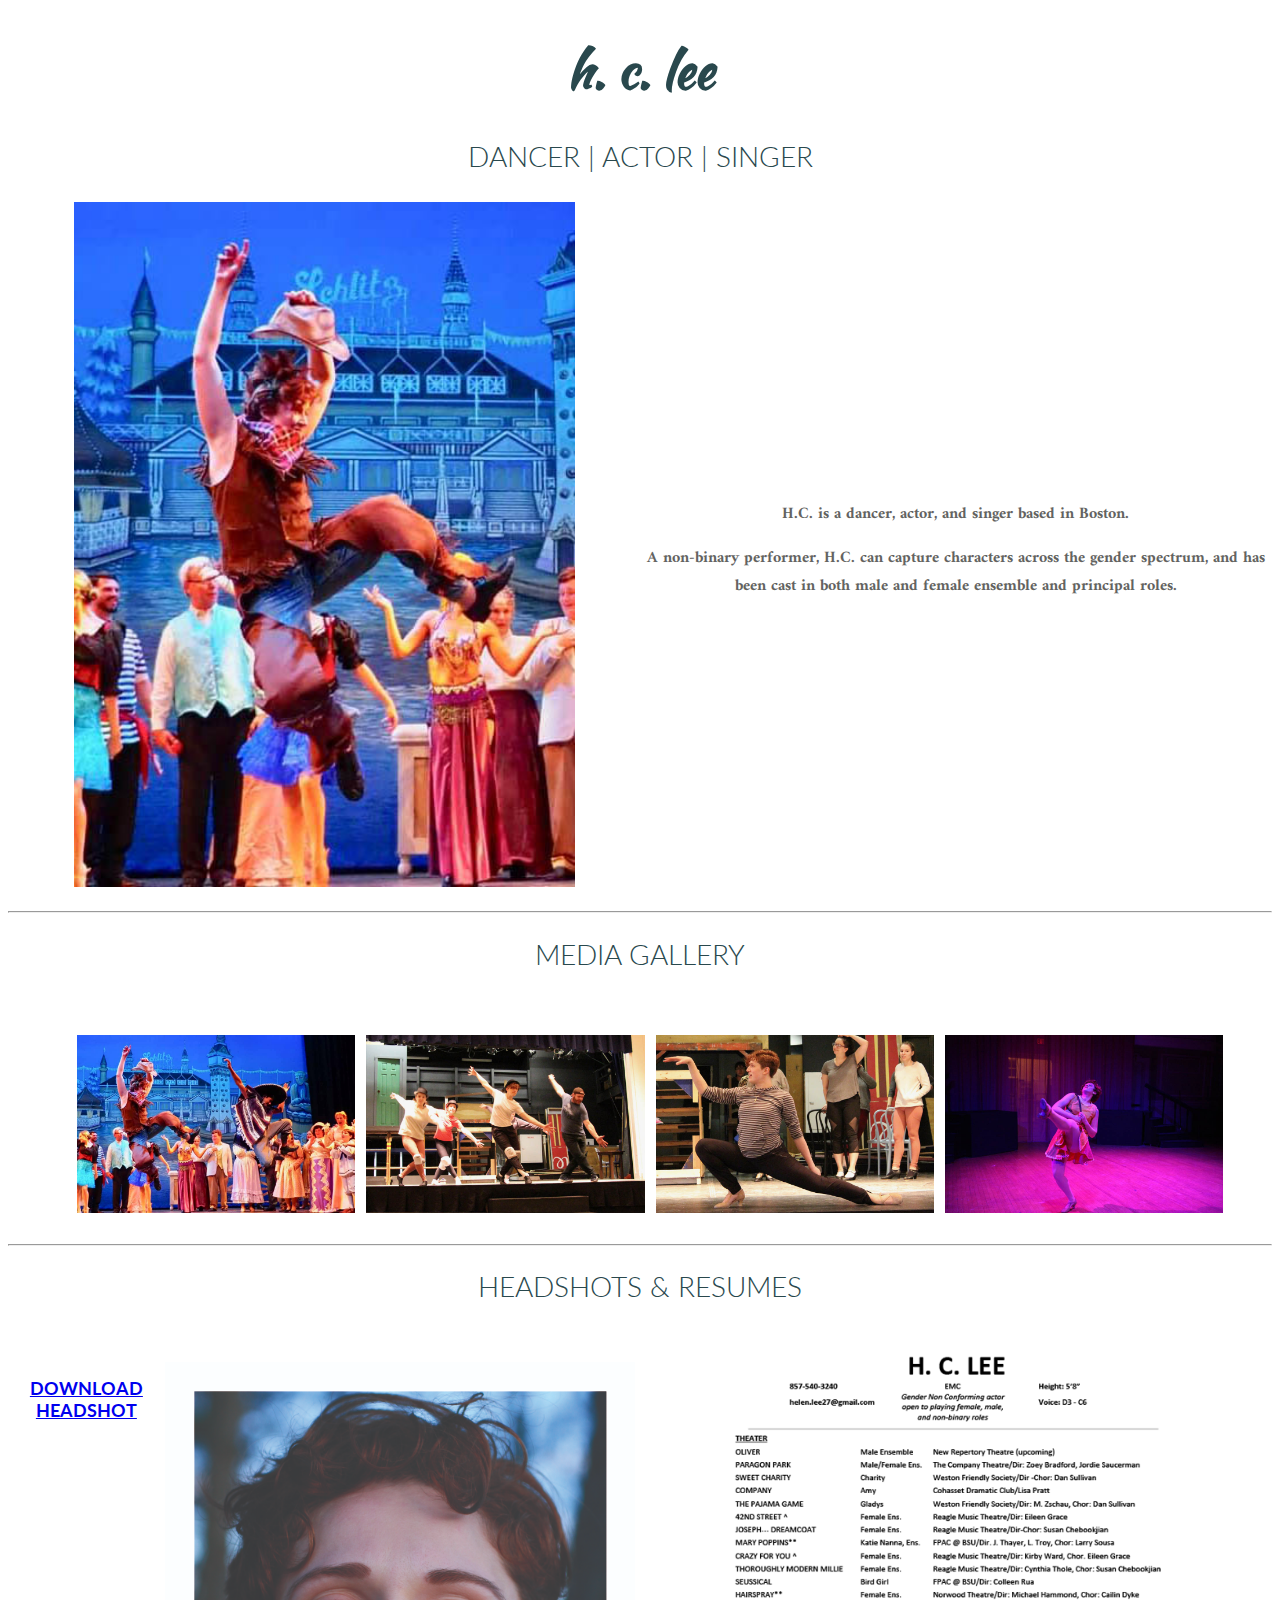
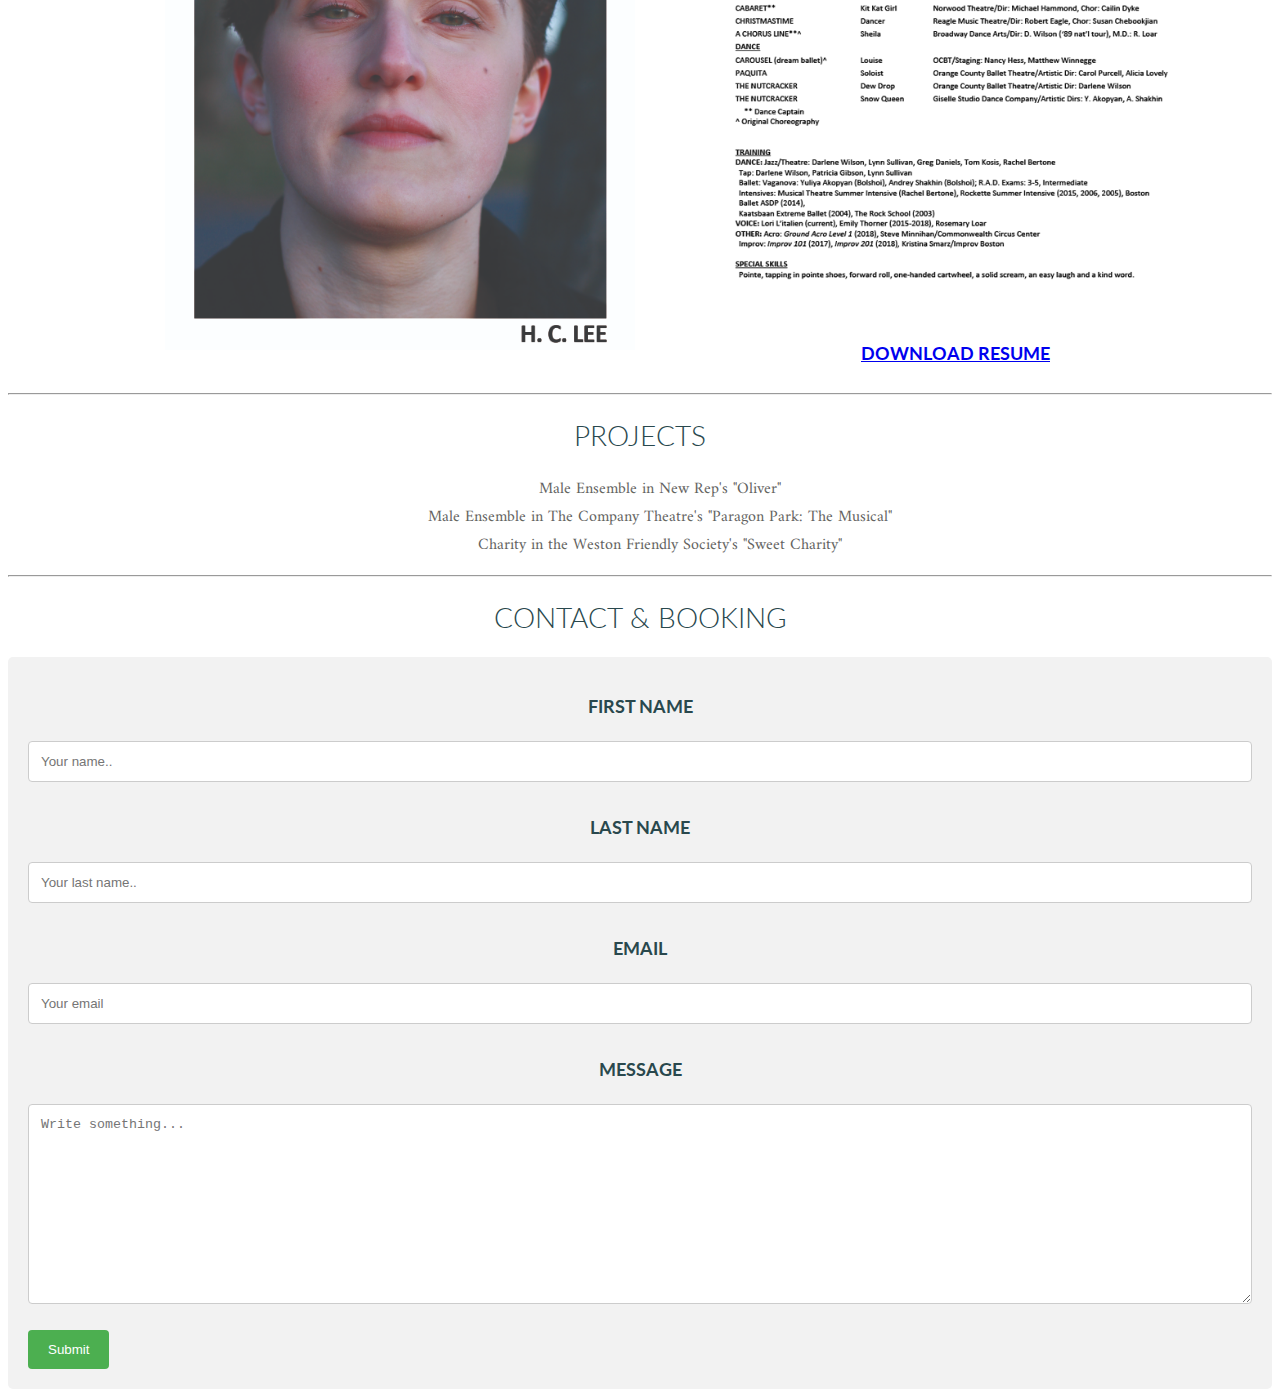
==== unit_4/index.html @ 17f6ced8 "unit 4" ====
<!DOCTYPE html>
<html>

<head>
<title>h. c. lee</title>
<link rel="stylesheet" type="text/css" href="css/style.css">
</head>
<body>
	<h1>h. c. lee</h1>

	<h2>Dancer | Actor | Singer</h2>

<table>
  <tr>
    <th style="width: 50%;">
    	<img src="images/cowboy_clipped.jpg" alt="H.C. in cowboy attire jumping in the air" title="H.C. Leaps" style="width: 80%;"></th>
    <th style="width: 50%;">
    	<p>H.C. is a dancer, actor, and singer based in Boston.<p>A non-binary performer, H.C. can capture characters across the gender spectrum, and has been cast in both male and female ensemble and principal roles.
	</ul></th> 
 </table>
	
	<hr>
	<h2>Media Gallery</h2>
	<br>
	<div align="center" class="gallerydiv">
		<img class="galleryimg" src="images/cowboys_dancing.jpg" alt="two dancers in cowboy attire jumping in the air" title="H.C. Leaps">
		<img class="galleryimg" src="images/steam_heat.jpg" alt="dancers rehearsing Steam Heat from The Pajama Game" title="Steam Heat">
		<img class="galleryimg" src="images/gladys_rehearsal.jpg" alt="dancers rehearsing Hernando's Hideaway from the Pajama Game" title="Hernando's Hideaway">
		<img class="galleryimg" src="images/charitys_theme.jpg" alt="H.C. Lee performing Charity's theme in Sweet Charity" title="Charity's Theme">
	</div>


	<hr>

	<h2>Headshots &amp; Resumes</h2>
<table>
  <tr>
    <th style="width: 50%;">
    	<img src="images/HCLee.jpg" alt="color photo of H.C.'s face" title="H.C. Lee" style="max-width: 75%;" align="right" href="images/HCLee.jpg" download>
    	<h3><a align="right" href="images/HCLee.jpg" Download>Download Headshot</a></h3></th>


    <th style="width: 50%;">
    	<img style="max-width: 75%;  vertical-align: top;"src="images/HCL_resume.png">
    	<h3><a align="left" href="documents/HCL_resume.pdf" Download>Download Resume</a></h3></div></th> 
 </table>


	
	<hr>
	<h2>Projects</h2>
	<p><ul>
		<li>Male Ensemble in New Rep's "Oliver"</li>
		<li>Male Ensemble in The Company Theatre's "Paragon Park: The Musical"</li>
		<li>Charity in the Weston Friendly Society's "Sweet Charity"</li>
	</ul></p>
	<hr>
	<h2>Contact &amp; Booking</h2>


<div class="container">
  <form action="/action_page.php">
    <label for="fname"><h3>First Name</h3></label>
    <input type="text" id="fname" name="firstname" placeholder="Your name..">

    <label for="lname"><h3>Last Name</h3></label>
    <input type="text" id="lname" name="lastname" placeholder="Your last name..">

<label for="email"><h3>Email</h3></label>
    <input type="text" id="lname" name="lastname" placeholder="Your email"> 
    
    <label for="subject"><h3>Message</h3></label>
    <textarea id="subject" name="subject" placeholder="Write something..." style="height:200px"></textarea>

    <input type="submit" value="Submit">
  </form>
</div>
</div>

</body>
	</html>
---- unit_4/css/style.css ----
@import url('https://fonts.googleapis.com/css?family=Amatic+SC:400,700|Amiri:400,400i,700,700i|Kaushan+Script|Lato:100,100i,300,300i,400,400i,700,700i,900,900i|Manjari:100,400,700&display=swap&subset=arabic,cyrillic,hebrew,latin-ext,malayalam,vietnamese');

img { 
  border: 3px solid white; 
} 

img:hover { 
  border: 3px solid black; 
}

ul{
	text-align: center;
	list-style-type:none
}

body {
	background: #FFF;
	color: #636361;
	font-family: 'Amiri', serif;
	font-weight: 400;
	font-size: 16px;
}

h1{

	text-align: center;
	font-size: 100px;
	color: #29484D;
	font-family: 'Kaushan Script', cursive;
	font-weight: 900;
	font-size: 50px;
}

h2{
	color: #29484D;
	font-family: 'Lato', sans-serif;
	font-weight: 300;
	text-transform: uppercase;
	text-align: center;
	font-size: 28px;

}


h3{
	color: #29484D;
	font-family: 'Lato', sans-serif;
	font-weight: 700;
	text-transform: uppercase;
	text-align: center;
	font-size: 18px;

}

table {
	width: 100%;
}


.gallerydiv{
	padding: 10px; width:100%;"
}

.galleryimg{
	width: 22%;
}

input[type=text], select, textarea {
  width: 100%;
  padding: 12px;
  border: 1px solid #ccc;
  border-radius: 4px;
  box-sizing: border-box;
  margin-top: 6px;
  margin-bottom: 16px;
  resize: vertical;
}

input[type=submit] {
  background-color: #4CAF50;
  color: white;
  padding: 12px 20px;
  border: none;
  border-radius: 4px;
  cursor: pointer;
}

input[type=submit]:hover {
  background-color: #45a049;
}

.container {
  border-radius: 5px;
  background-color: #f2f2f2;
  padding: 20px;
}
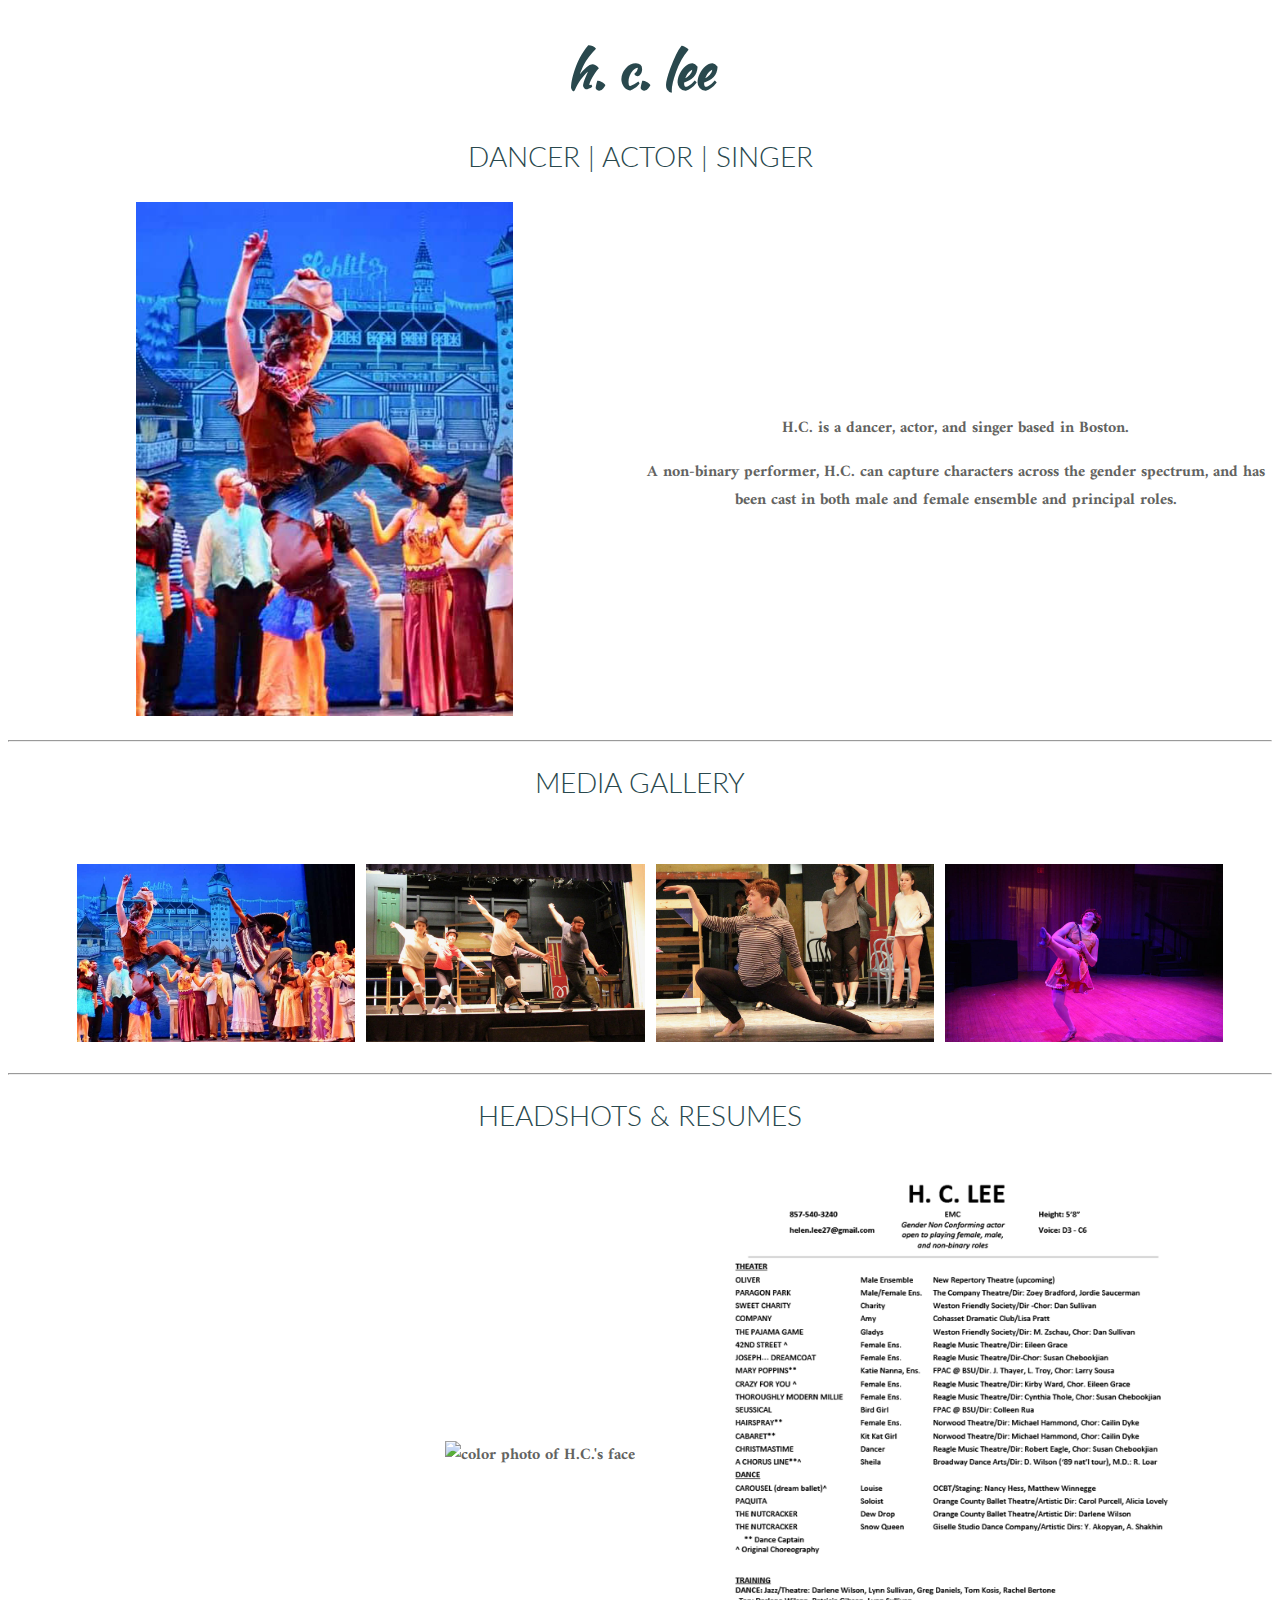
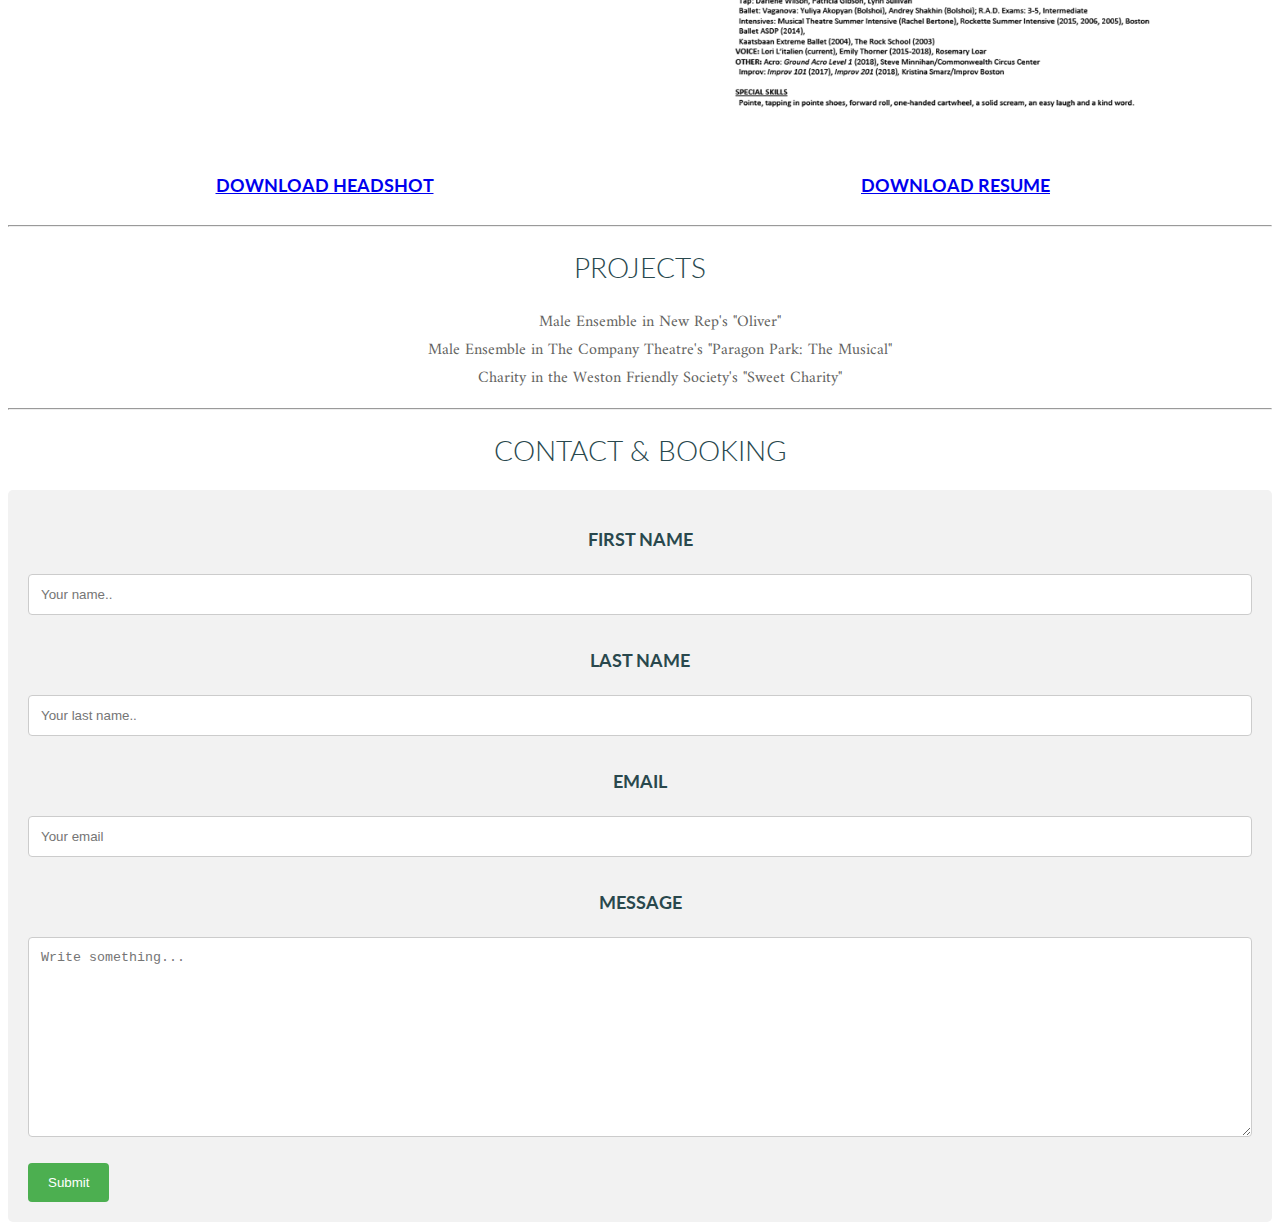
==== commit 7826c262: "unit_4" ====
--- a/unit_4/index.html
+++ b/unit_4/index.html
@@ -11,9 +11,9 @@
 	<h2>Dancer | Actor | Singer</h2>
 
 <table>
-  <tr>
+  <tr align="center" style="width:60%; padding: 10em;">
     <th style="width: 50%;">
-    	<img src="images/cowboy_clipped.jpg" alt="H.C. in cowboy attire jumping in the air" title="H.C. Leaps" style="width: 80%;"></th>
+    	<img src="images/cowboy_clipped.jpg" alt="H.C. in cowboy attire jumping in the air" title="H.C. Leaps" style="width: 60%;"></th>
     <th style="width: 50%;">
     	<p>H.C. is a dancer, actor, and singer based in Boston.<p>A non-binary performer, H.C. can capture characters across the gender spectrum, and has been cast in both male and female ensemble and principal roles.
 	</ul></th> 
@@ -36,13 +36,18 @@
 <table>
   <tr>
     <th style="width: 50%;">
-    	<img src="images/HCLee.jpg" alt="color photo of H.C.'s face" title="H.C. Lee" style="max-width: 75%;" align="right" href="images/HCLee.jpg" download>
-    	<h3><a align="right" href="images/HCLee.jpg" Download>Download Headshot</a></h3></th>
-
+    	<img src="images/IMG_1624.jpeg" alt="color photo of H.C.'s face" title="H.C. Lee" style="max-width: 75%;" align="right" href="images/IMG_1624.jpeg" download>
+    	</th>
 
     <th style="width: 50%;">
     	<img style="max-width: 75%;  vertical-align: top;"src="images/HCL_resume.png">
-    	<h3><a align="left" href="documents/HCL_resume.pdf" Download>Download Resume</a></h3></div></th> 
+    	</th> 
+  <tr> 
+   	<th style="50%;"><h3><a align="center" href="images/IMG_1624.jpeg" Download>Download Headshot</a></h3>
+   		</th>
+   	<th style="50%;"><h3><a align="center" href="documents/HCL_resume.pdf" Download>Download Resume</a></h3>
+   		</th>
+
  </table>
 
 
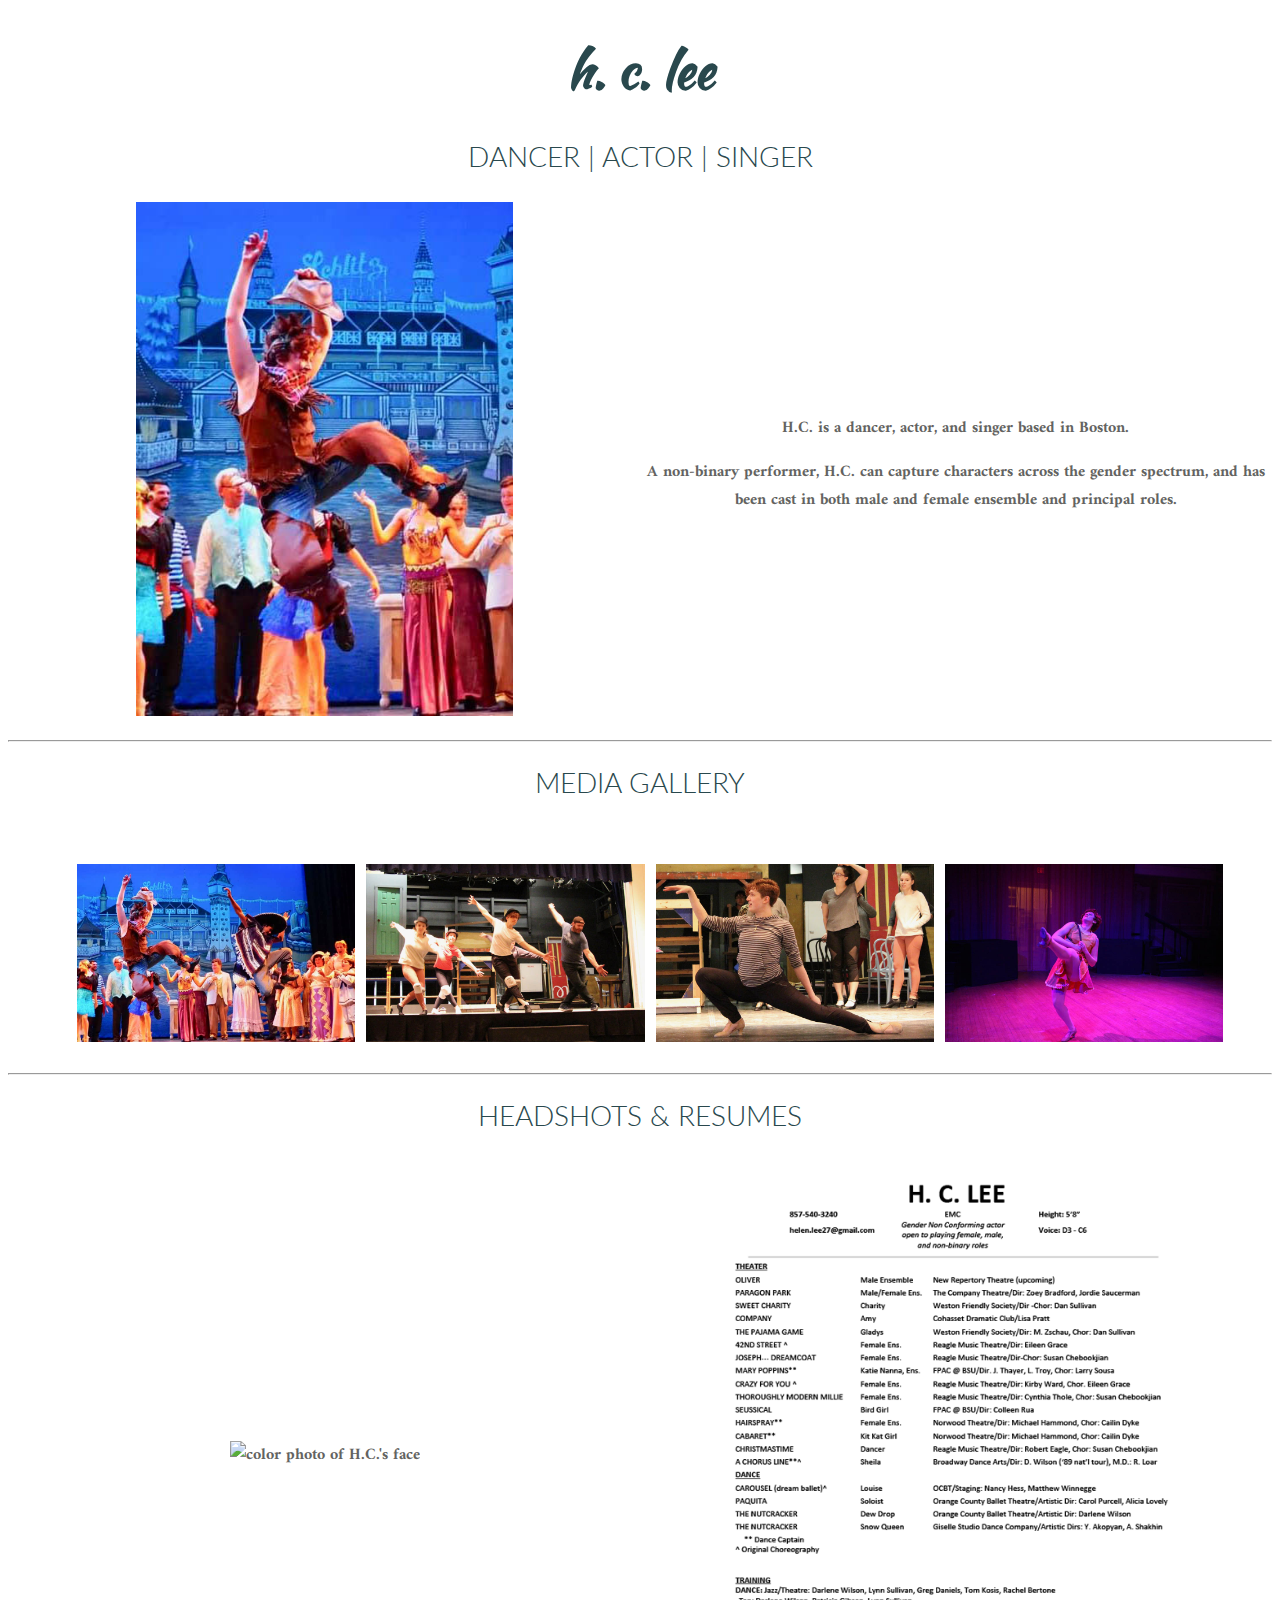
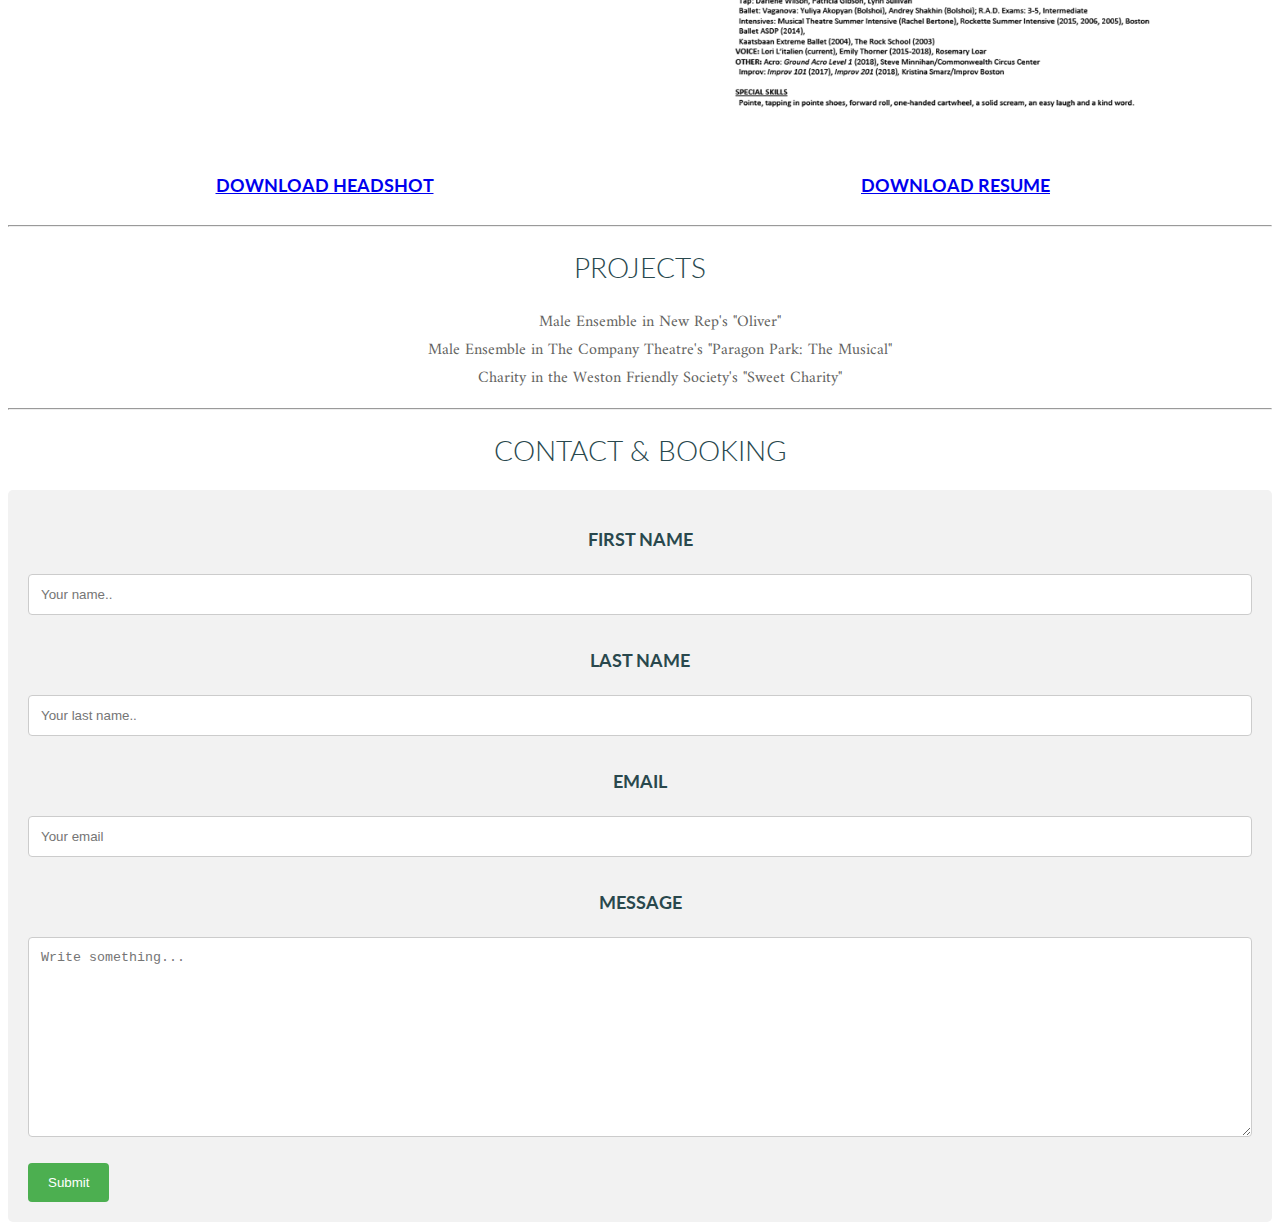
==== commit 4ea3d1d8: "unit 4" ====
--- a/unit_4/index.html
+++ b/unit_4/index.html
@@ -11,7 +11,7 @@
 	<h2>Dancer | Actor | Singer</h2>
 
 <table>
-  <tr align="center" style="width:60%; padding: 10em;">
+  <tr align="center" style="width:60%; padding: 10px;">
     <th style="width: 50%;">
     	<img src="images/cowboy_clipped.jpg" alt="H.C. in cowboy attire jumping in the air" title="H.C. Leaps" style="width: 60%;"></th>
     <th style="width: 50%;">
@@ -36,11 +36,11 @@
 <table>
   <tr>
     <th style="width: 50%;">
-    	<img src="images/IMG_1624.jpeg" alt="color photo of H.C.'s face" title="H.C. Lee" style="max-width: 75%;" align="right" href="images/IMG_1624.jpeg" download>
+    	<img style="max-width: 75%;  vertical-align: top;" src="images/IMG_1624.jpeg" alt="color photo of H.C.'s face" title="H.C. Lee">
     	</th>
 
     <th style="width: 50%;">
-    	<img style="max-width: 75%;  vertical-align: top;"src="images/HCL_resume.png">
+    	<img style="max-width: 75%;  vertical-align: top;"src="images/HCL_resume.png" alt="H.C. Lee's resume">
     	</th> 
   <tr> 
    	<th style="50%;"><h3><a align="center" href="images/IMG_1624.jpeg" Download>Download Headshot</a></h3>
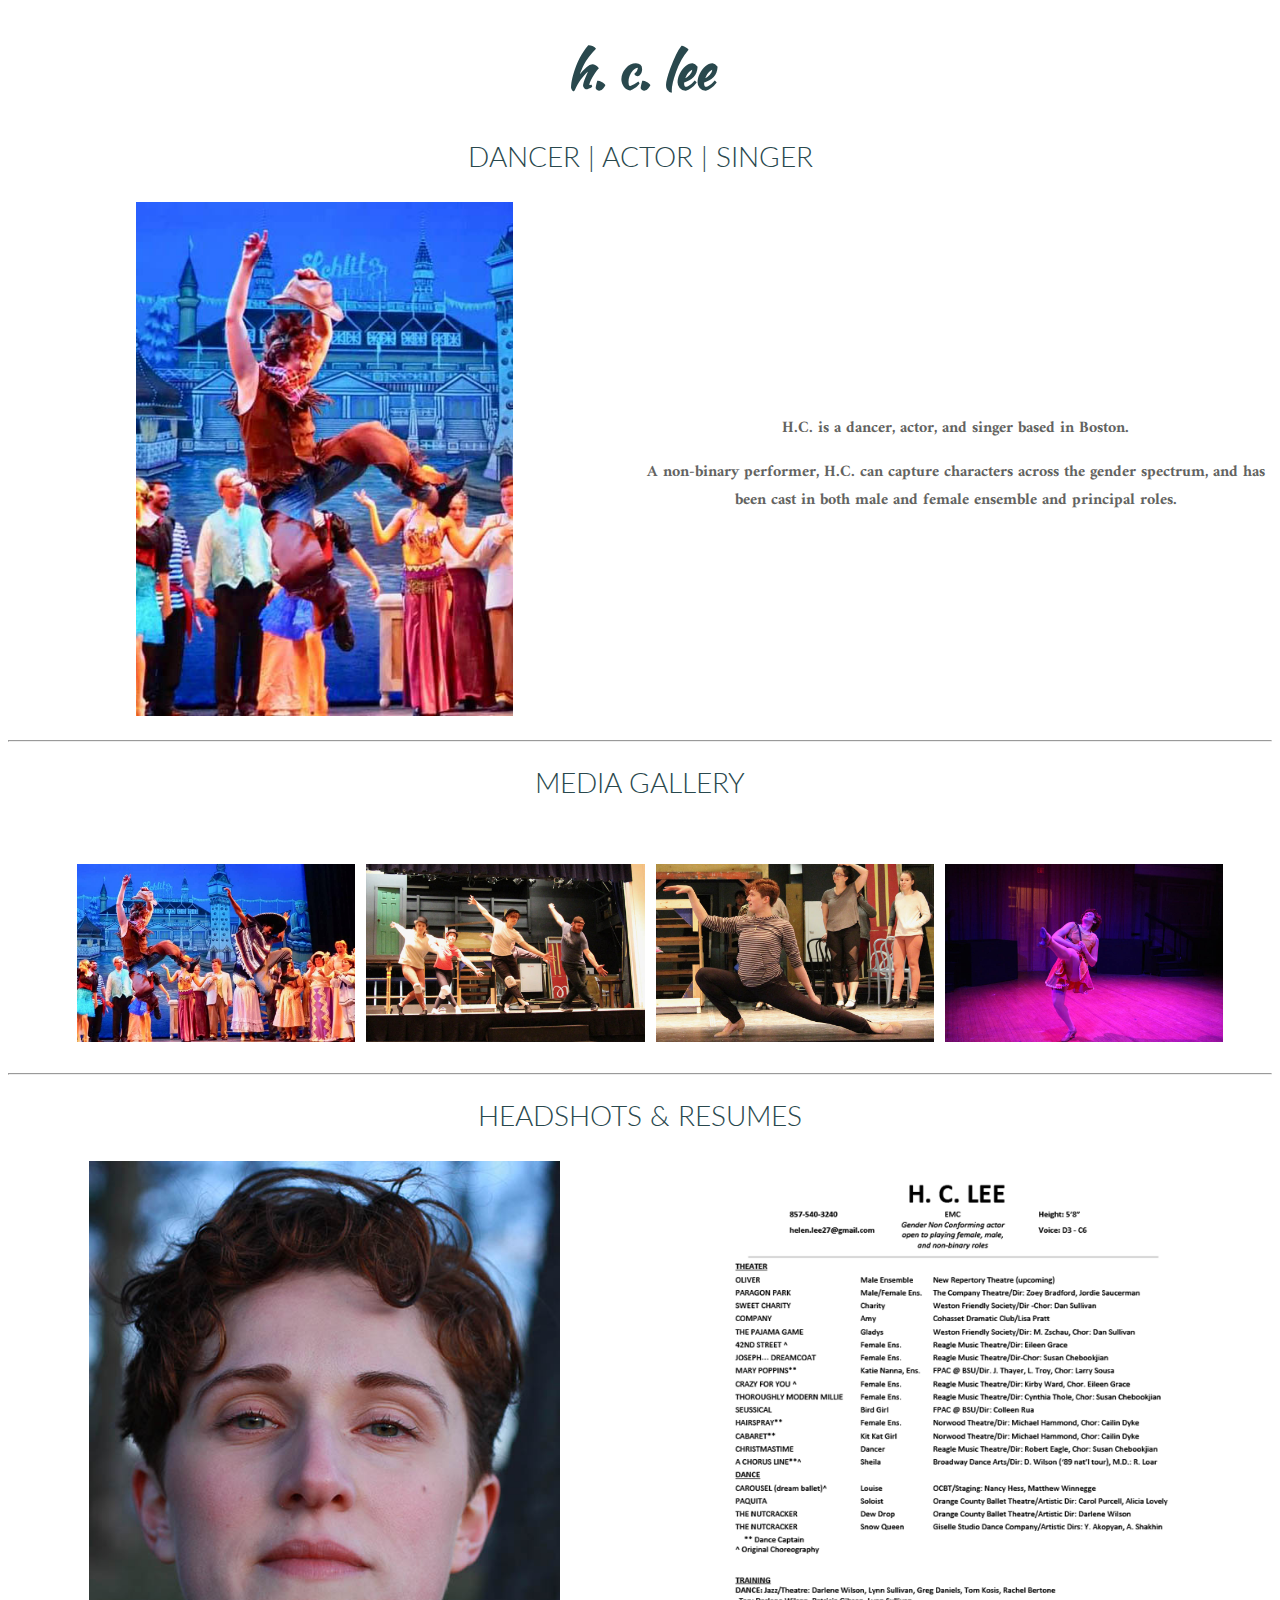
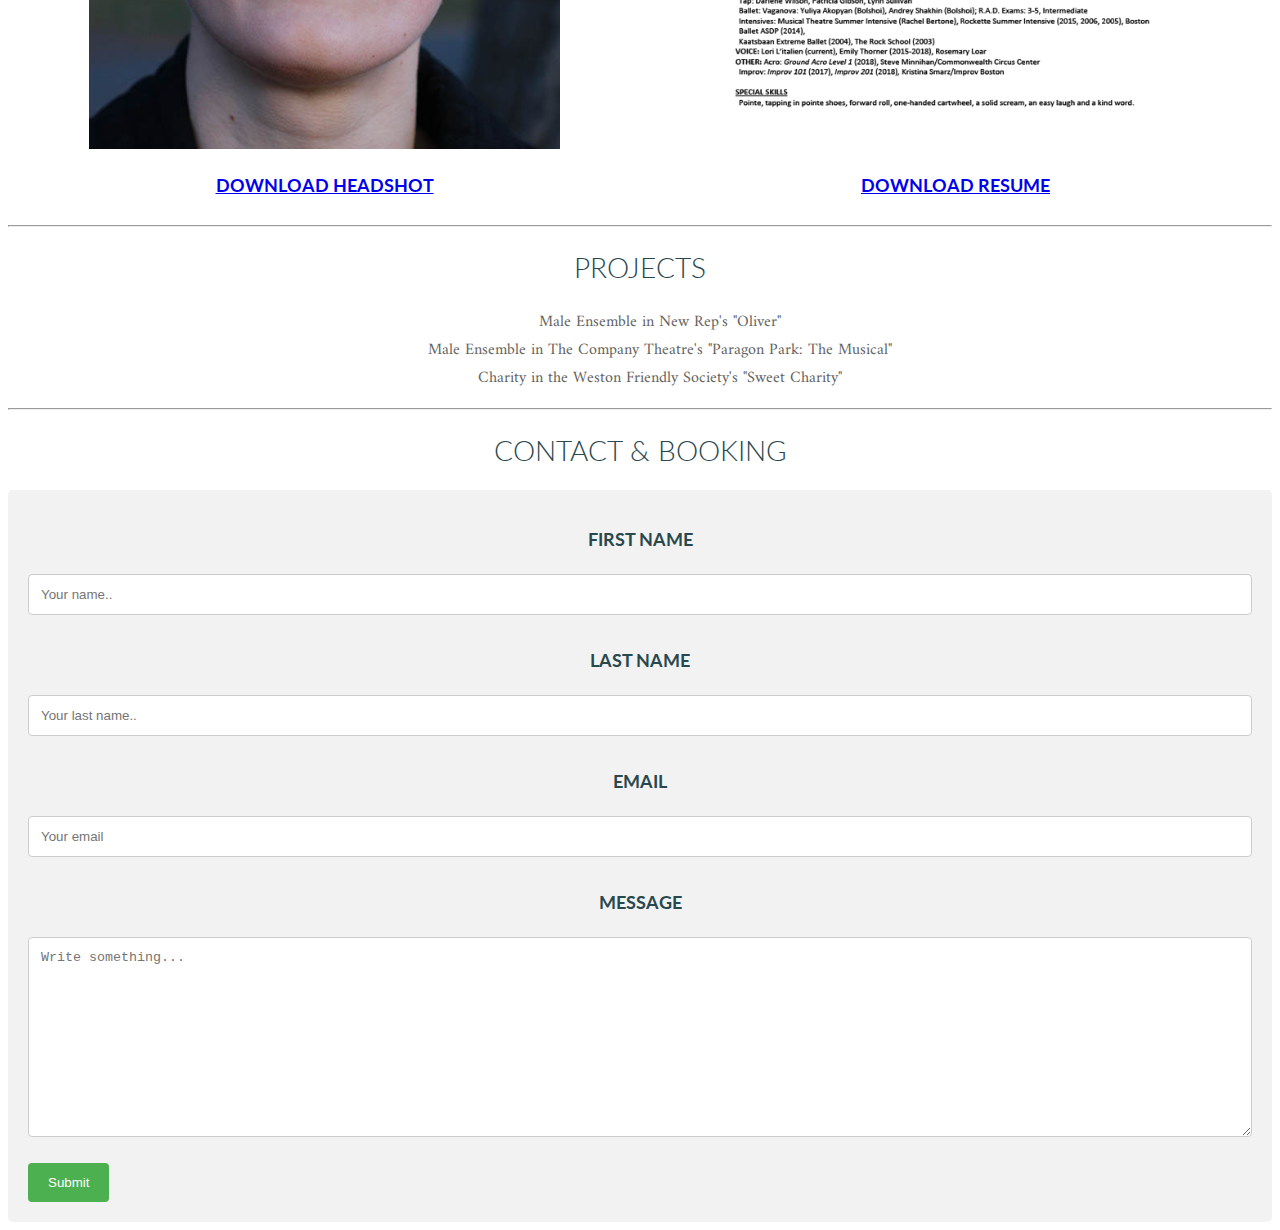
==== commit efe85a5a: "unit 4" ====
--- a/unit_4/index.html
+++ b/unit_4/index.html
@@ -36,7 +36,7 @@
 <table>
   <tr>
     <th style="width: 50%;">
-    	<img style="max-width: 75%;  vertical-align: top;" src="images/IMG_1624.jpeg" alt="color photo of H.C.'s face" title="H.C. Lee">
+    	<img style="max-width: 75%;  vertical-align: top;" src="images/IMG_1624.JPEG" alt="color photo of H.C.'s face" title="H.C. Lee">
     	</th>
 
     <th style="width: 50%;">
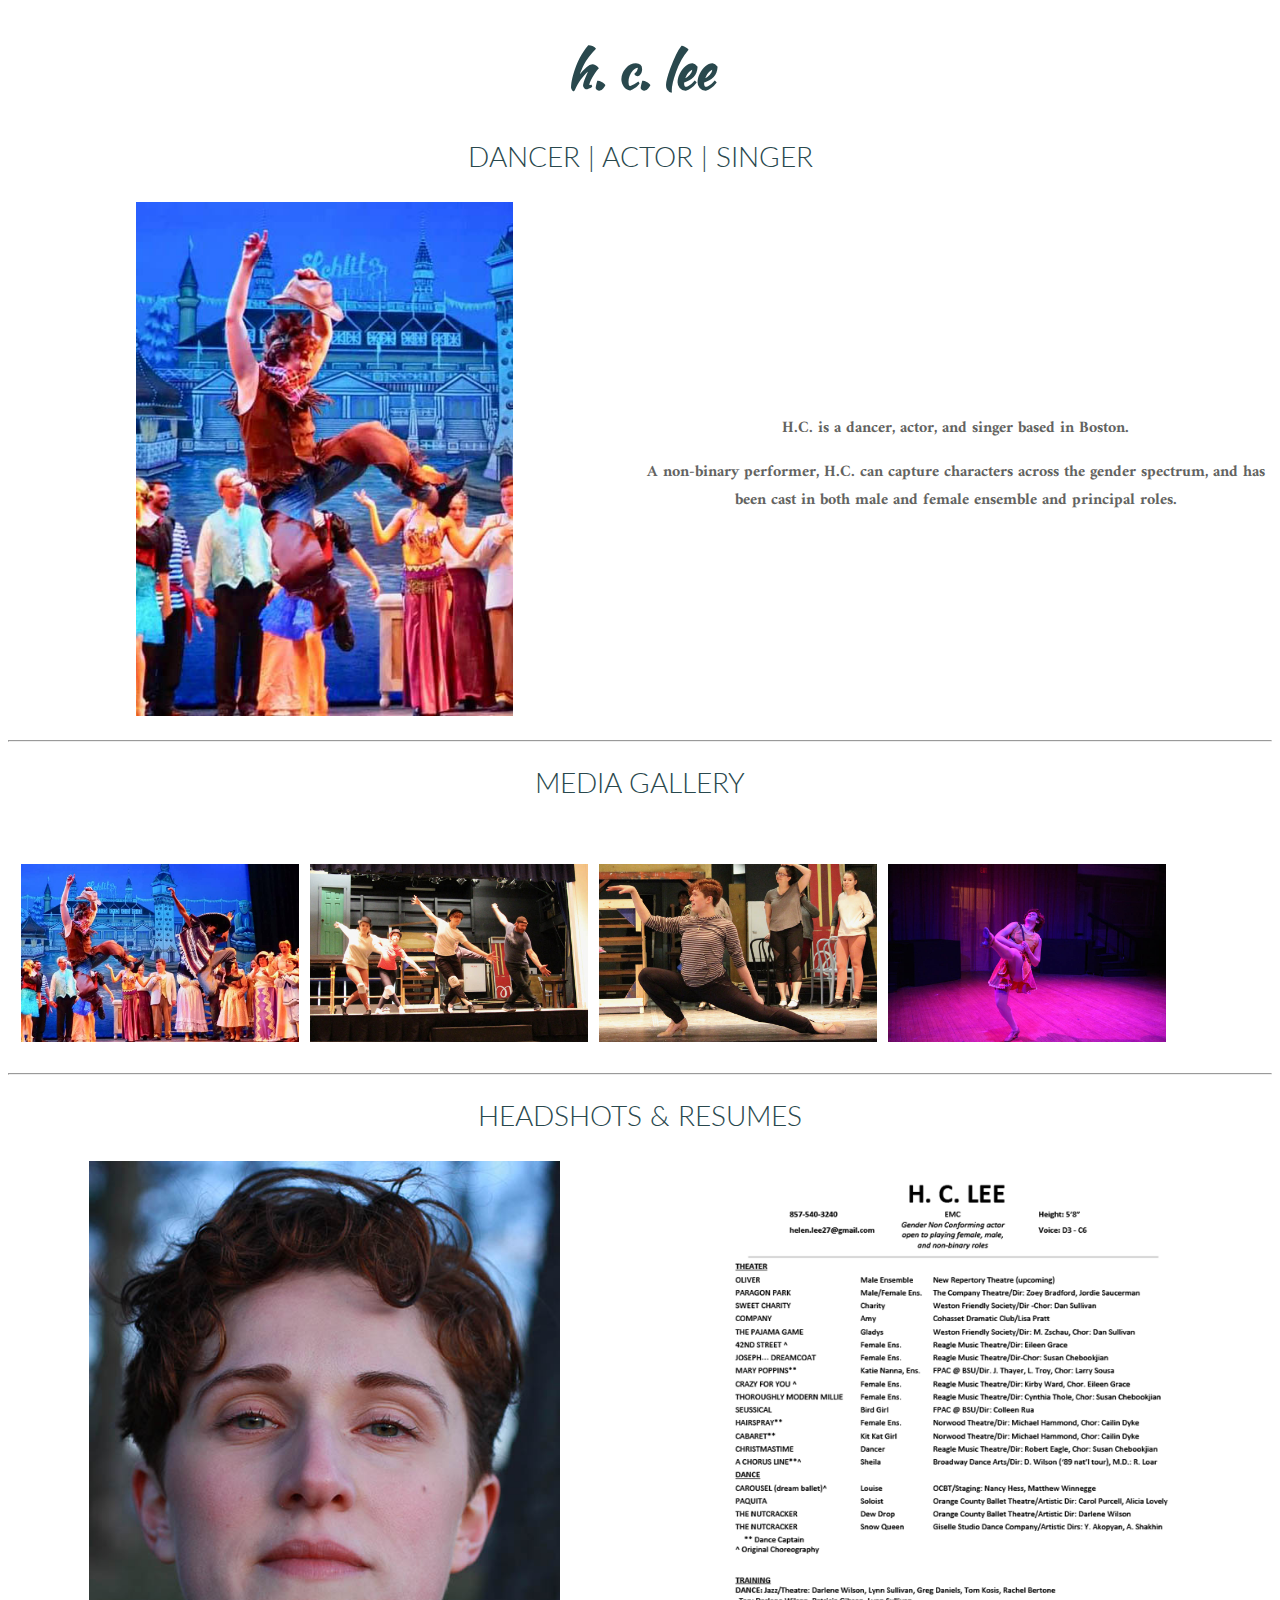
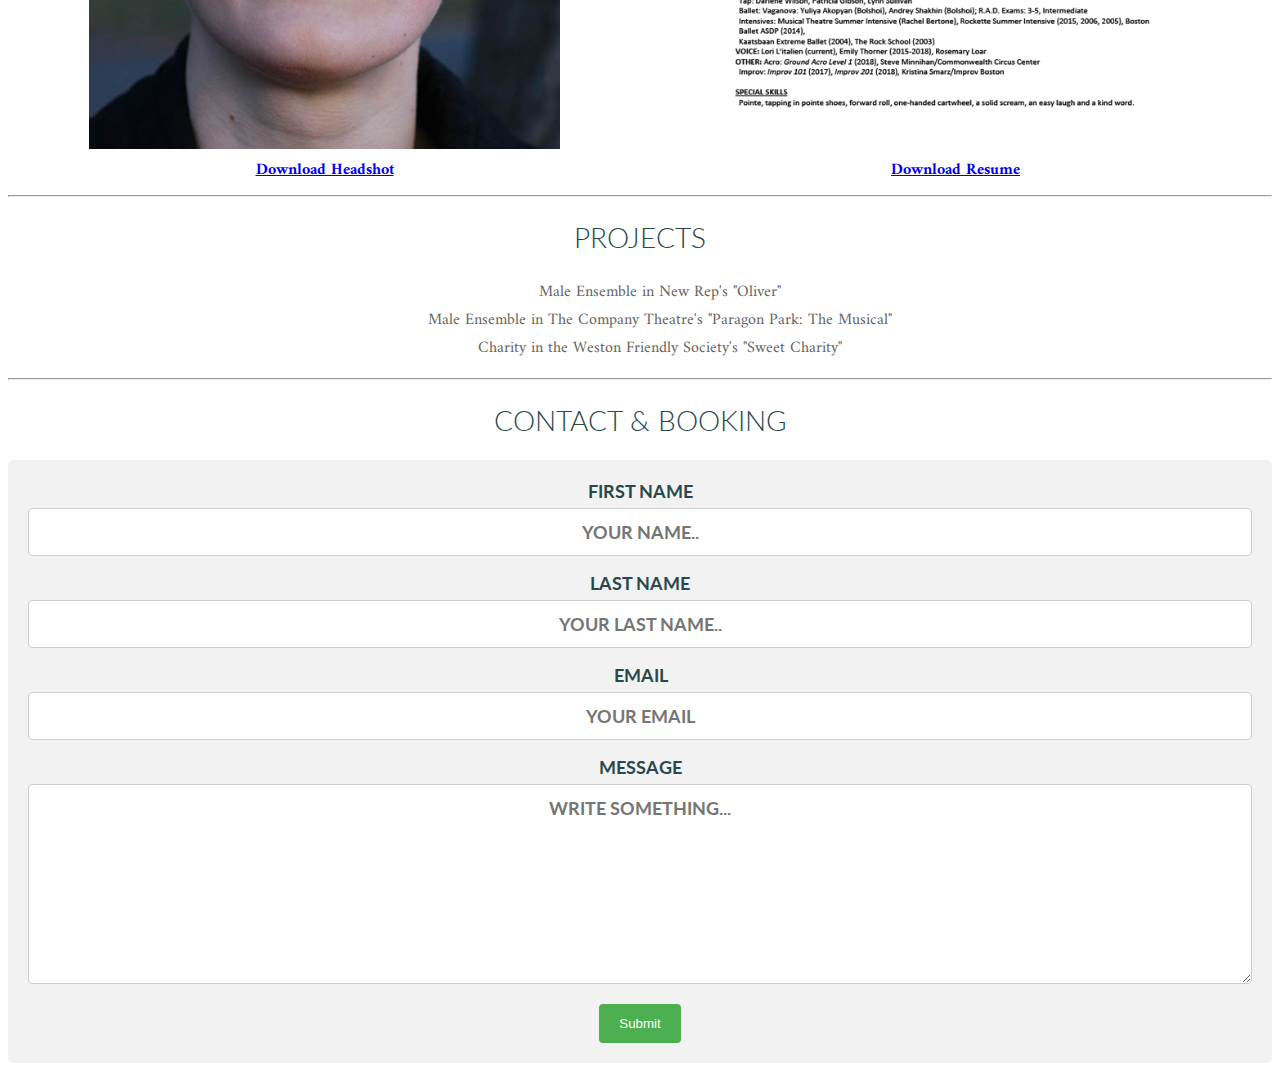
==== commit ff614600: "unit 4" ====
--- a/unit_4/index.html
+++ b/unit_4/index.html
@@ -1,5 +1,5 @@
 <!DOCTYPE html>
-<html>
+<html lang="en">
 
 <head>
 <title>h. c. lee</title>
@@ -11,18 +11,18 @@
 	<h2>Dancer | Actor | Singer</h2>
 
 <table>
-  <tr align="center" style="width:60%; padding: 10px;">
+  <tr style="width:60%; padding: 10px;">
     <th style="width: 50%;">
     	<img src="images/cowboy_clipped.jpg" alt="H.C. in cowboy attire jumping in the air" title="H.C. Leaps" style="width: 60%;"></th>
     <th style="width: 50%;">
     	<p>H.C. is a dancer, actor, and singer based in Boston.<p>A non-binary performer, H.C. can capture characters across the gender spectrum, and has been cast in both male and female ensemble and principal roles.
-	</ul></th> 
+	</th> 
  </table>
 	
 	<hr>
 	<h2>Media Gallery</h2>
 	<br>
-	<div align="center" class="gallerydiv">
+	<div class="gallerydiv">
 		<img class="galleryimg" src="images/cowboys_dancing.jpg" alt="two dancers in cowboy attire jumping in the air" title="H.C. Leaps">
 		<img class="galleryimg" src="images/steam_heat.jpg" alt="dancers rehearsing Steam Heat from The Pajama Game" title="Steam Heat">
 		<img class="galleryimg" src="images/gladys_rehearsal.jpg" alt="dancers rehearsing Hernando's Hideaway from the Pajama Game" title="Hernando's Hideaway">
@@ -40,12 +40,12 @@
     	</th>
 
     <th style="width: 50%;">
-    	<img style="max-width: 75%;  vertical-align: top;"src="images/HCL_resume.png" alt="H.C. Lee's resume">
+    	<img style="max-width: 75%; vertical-align: top;" src="images/HCL_resume.png" alt="H.C. Lee's resume">
     	</th> 
   <tr> 
-   	<th style="50%;"><h3><a align="center" href="images/IMG_1624.jpeg" Download>Download Headshot</a></h3>
+   	<th style="50%;"><a href="images/IMG_1624.jpeg" Download>Download Headshot</a>
    		</th>
-   	<th style="50%;"><h3><a align="center" href="documents/HCL_resume.pdf" Download>Download Resume</a></h3>
+   	<th style="50%;"><a href="documents/HCL_resume.pdf" Download>Download Resume</a>
    		</th>
 
  </table>
@@ -54,33 +54,32 @@
 	
 	<hr>
 	<h2>Projects</h2>
-	<p><ul>
+	<ul>
 		<li>Male Ensemble in New Rep's "Oliver"</li>
 		<li>Male Ensemble in The Company Theatre's "Paragon Park: The Musical"</li>
 		<li>Charity in the Weston Friendly Society's "Sweet Charity"</li>
-	</ul></p>
+	</ul>
 	<hr>
 	<h2>Contact &amp; Booking</h2>
 
 
 <div class="container">
   <form action="/action_page.php">
-    <label for="fname"><h3>First Name</h3></label>
+    <label for="fname">First Name</label>
     <input type="text" id="fname" name="firstname" placeholder="Your name..">
 
-    <label for="lname"><h3>Last Name</h3></label>
+    <label for="lname">Last Name</label>
     <input type="text" id="lname" name="lastname" placeholder="Your last name..">
 
-<label for="email"><h3>Email</h3></label>
-    <input type="text" id="lname" name="lastname" placeholder="Your email"> 
+<label for="email">Email</label>
+    <input type="text" id="email" name="email" placeholder="Your email"> 
     
-    <label for="subject"><h3>Message</h3></label>
+    <label for="subject">Message</label>
     <textarea id="subject" name="subject" placeholder="Write something..." style="height:200px"></textarea>
 
     <input type="submit" value="Submit">
   </form>
 </div>
-</div>
 
 </body>
 	</html>--- a/unit_4/css/style.css
+++ b/unit_4/css/style.css
@@ -66,6 +66,12 @@
 }
 
 input[type=text], select, textarea {
+  color: #29484D;
+  font-family: 'Lato', sans-serif;
+  font-weight: 700;
+  text-transform: uppercase;
+  text-align: center;
+  font-size: 18px;
   width: 100%;
   padding: 12px;
   border: 1px solid #ccc;
@@ -93,4 +99,10 @@
   border-radius: 5px;
   background-color: #f2f2f2;
   padding: 20px;
+  color: #29484D;
+  font-family: 'Lato', sans-serif;
+  font-weight: 700;
+  text-transform: uppercase;
+  text-align: center;
+  font-size: 18px;
 }
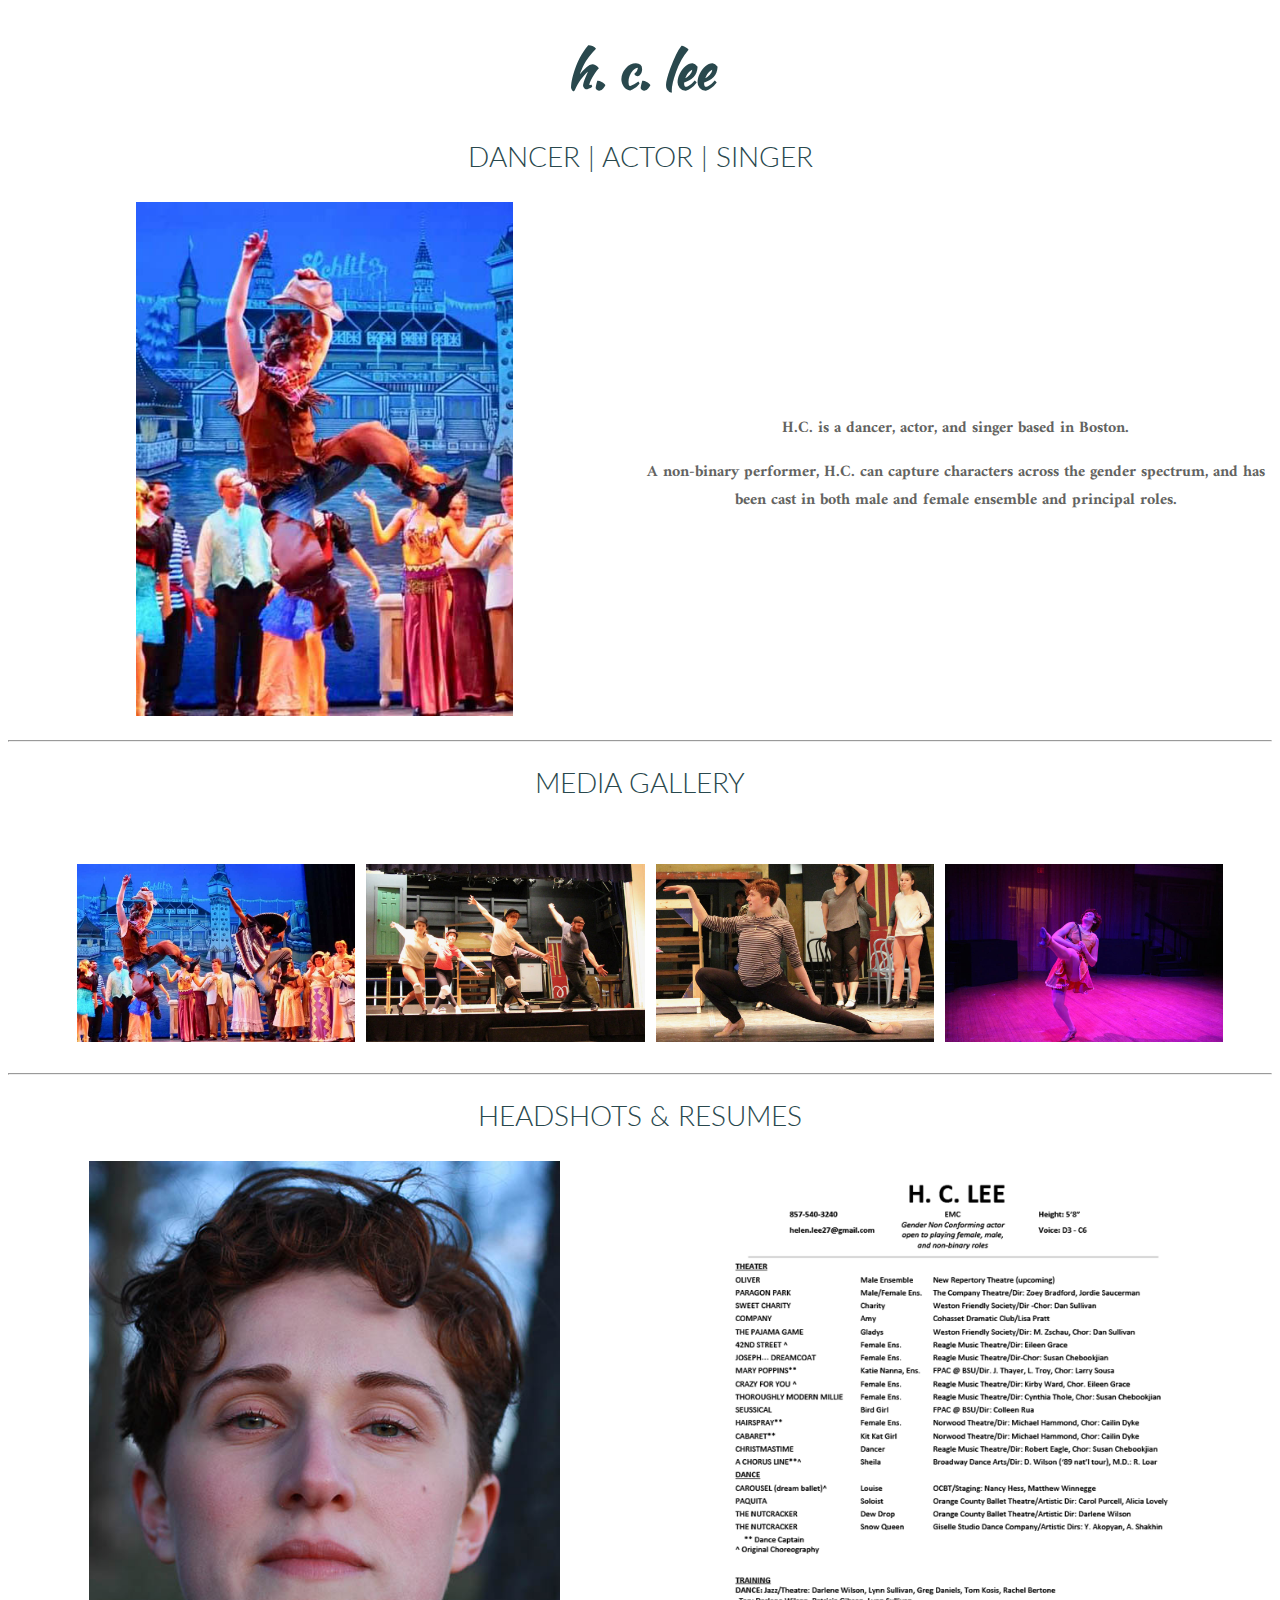
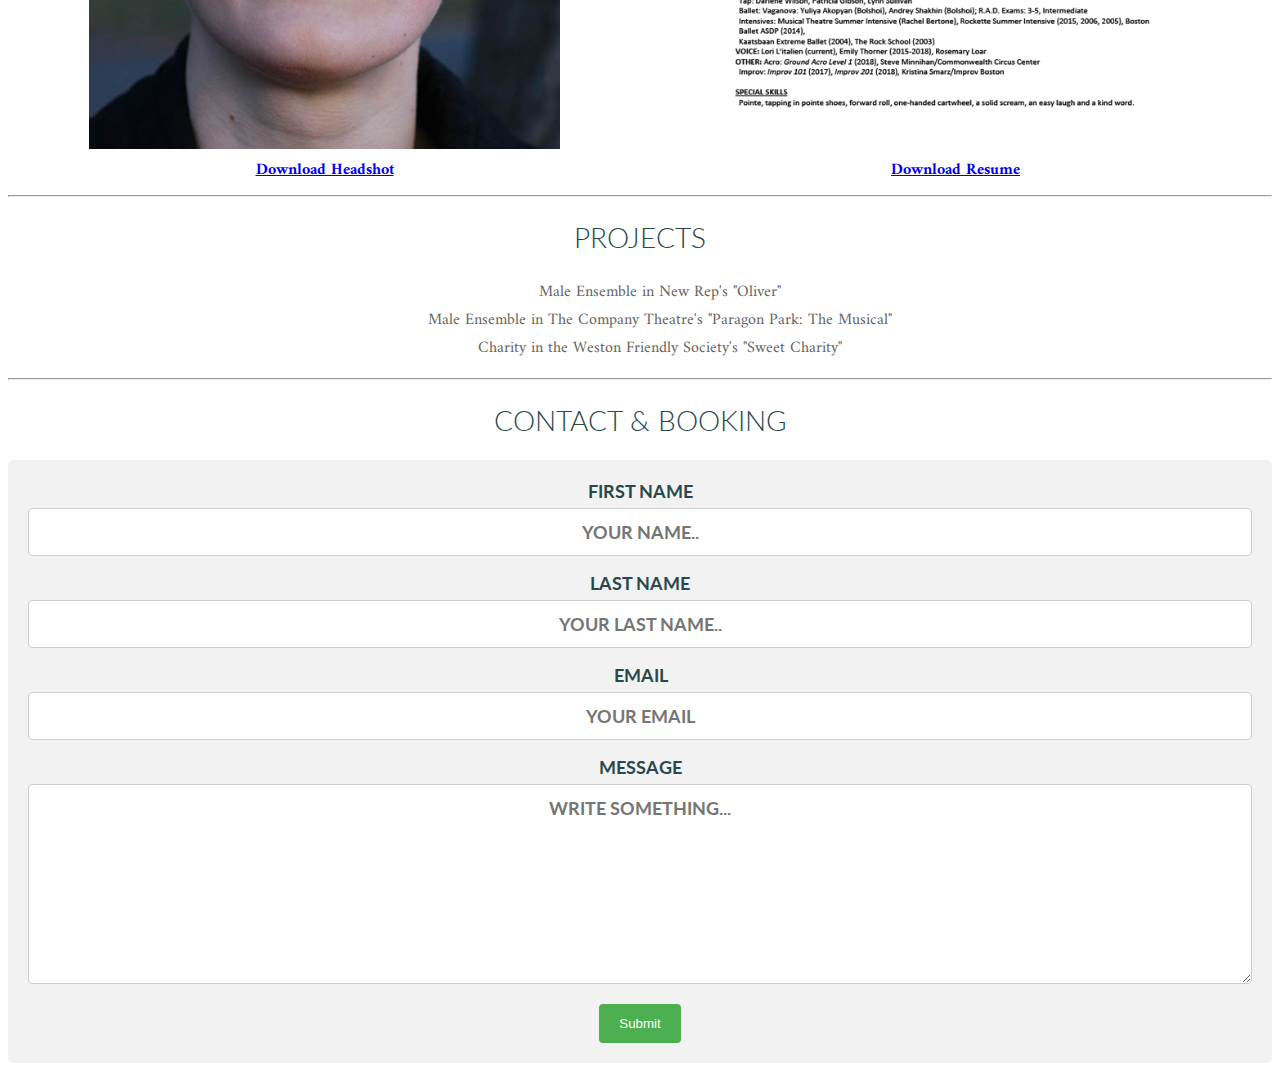
==== commit d9376eee: "unit 4" ====
--- a/unit_4/index.html
+++ b/unit_4/index.html
@@ -22,12 +22,14 @@
 	<hr>
 	<h2>Media Gallery</h2>
 	<br>
+  <center>
 	<div class="gallerydiv">
 		<img class="galleryimg" src="images/cowboys_dancing.jpg" alt="two dancers in cowboy attire jumping in the air" title="H.C. Leaps">
 		<img class="galleryimg" src="images/steam_heat.jpg" alt="dancers rehearsing Steam Heat from The Pajama Game" title="Steam Heat">
 		<img class="galleryimg" src="images/gladys_rehearsal.jpg" alt="dancers rehearsing Hernando's Hideaway from the Pajama Game" title="Hernando's Hideaway">
 		<img class="galleryimg" src="images/charitys_theme.jpg" alt="H.C. Lee performing Charity's theme in Sweet Charity" title="Charity's Theme">
 	</div>
+</center>
 
 
 	<hr>
--- a/unit_4/css/style.css
+++ b/unit_4/css/style.css
@@ -57,14 +57,6 @@
 }
 
 
-.gallerydiv{
-	padding: 10px; width:100%;"
-}
-
-.galleryimg{
-	width: 22%;
-}
-
 input[type=text], select, textarea {
   color: #29484D;
   font-family: 'Lato', sans-serif;
@@ -79,7 +71,6 @@
   box-sizing: border-box;
   margin-top: 6px;
   margin-bottom: 16px;
-  resize: vertical;
 }
 
 input[type=submit] {
@@ -95,6 +86,14 @@
   background-color: #45a049;
 }
 
+.gallerydiv{
+	padding: 10px; width:100%;"
+}
+
+.galleryimg{
+	width: 22%;
+}
+
 .container {
   border-radius: 5px;
   background-color: #f2f2f2;
